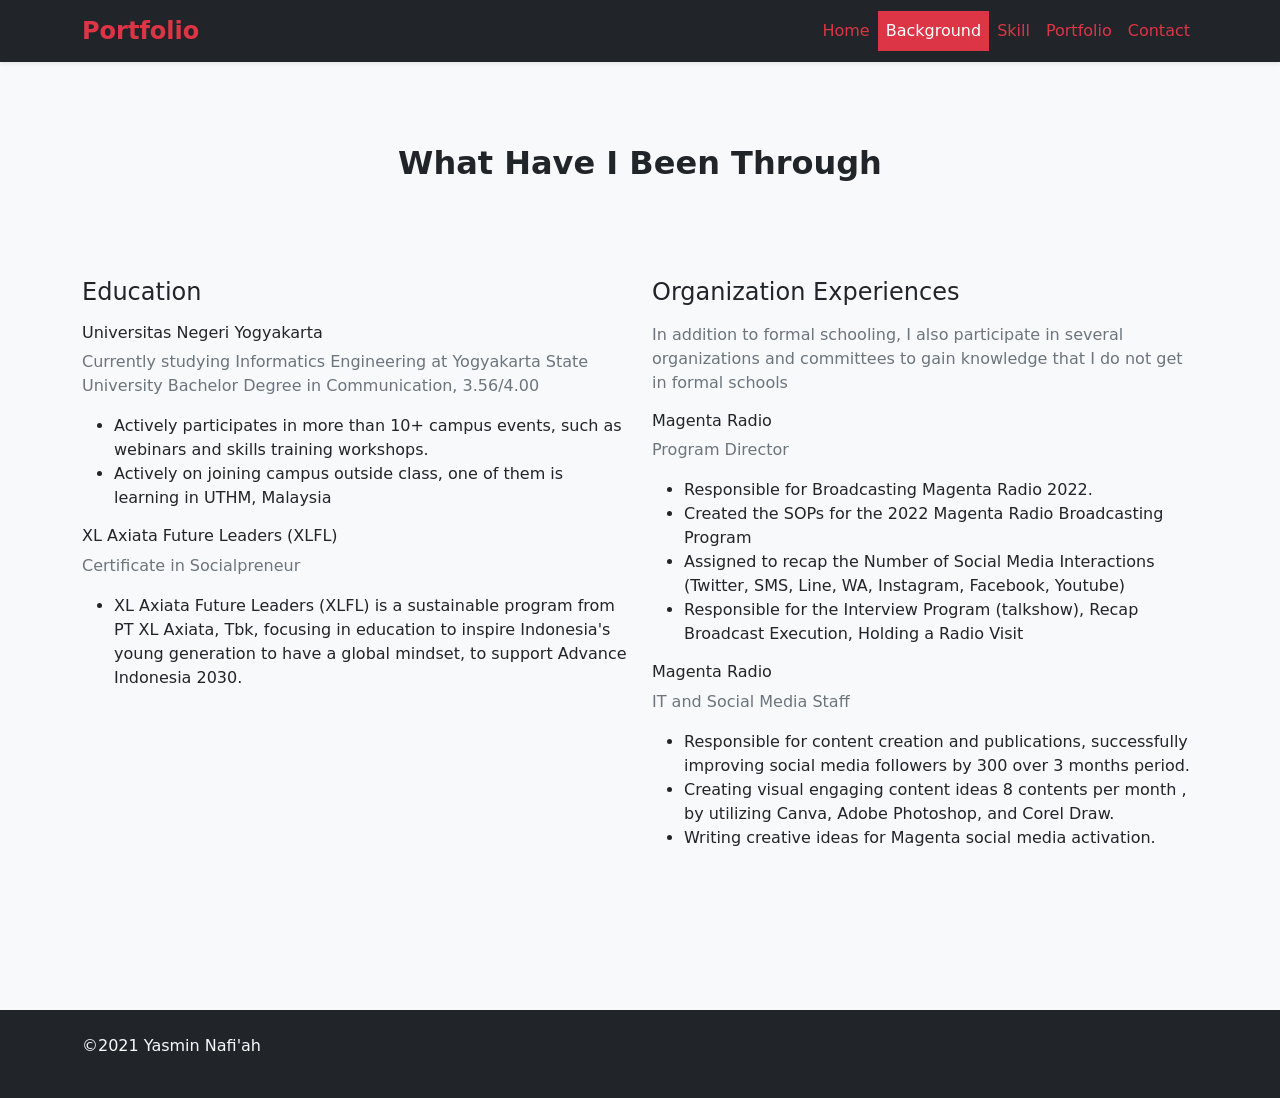
==== Background.html @ 9e1c7cac "first commit" ====
<!DOCTYPE html>
<html lang="en">
<head>
    <meta charset="UTF-8">
    <meta http-equiv="X-UA-Compatible" content="IE=edge">
    <meta name="viewport" content="width=device-width, initial-scale=1.0">

    <title>Yasmin Nafi'ah Portfolio</title>
    <link rel="stylesheet" href="css/font-awesome.min.css">
    <link rel="stylesheet" href="css/bootstrap.min.css">
    <link rel="stylesheet" href="Style.css">
</head>
<body class="bg-light">
    <!-- Navbar Start -->
    <nav class="navbar navbar-expand-lg navbar-light bg-dark shadow-sm fixed-top">
        <div class="container-lg">
          <a class="navbar-brand text-danger fw-bold fs-4" href="Index.html">Portfolio</a>
          <button class="navbar-toggler" type="button" data-bs-toggle="collapse" data-bs-target="#navbarNavAltMarkup" aria-controls="navbarNavAltMarkup" aria-expanded="false" aria-label="Toggle navigation">
            <span class="navbar-toggler-icon"></span>
          </button>
          <div class="collapse navbar-collapse" id="navbarNavAltMarkup">
            <div class="navbar-nav ms-auto">
              <a class="nav-link text-danger" href="Index.html">Home</a> 
              <a class="nav-link active bg-danger text-white" aria-current="page" href="Background.html">Background</a>
              <a class="nav-link text-danger" href="Skill.html">Skill</a>
              <a class="nav-link text-danger" href="Portfolio.html">Portfolio</a>
              <a class="nav-link text-danger" href="Contact.html">Contact</a>
            </div>
          </div>
        </div>
      </nav>
    <!-- Navbar End -->

    <!-- About Section Start-->
    <section class="about py-5" id="about">
        <div class="container-lg py-5">
            <div class="row justify-content-center py-5">
                <div class="col-lg-8">
                    <div class="section-tittle text-center">
                        <h2 class="fw-bold mb-5">What Have I Been Through</h2>
                    </div>
                </div>
            </div>
            <div class="row">
                <div class="col-md-6">
                    <div class="about-text">
                        <h3 class="fs-4 mb-3">Education</h3>
                    </div>
                        <ul style="padding-left: 0px;">
                            <h6>Universitas Negeri Yogyakarta</h6>
                            <p class="text-muted"> Currently studying Informatics Engineering at Yogyakarta State University Bachelor Degree in Communication, 3.56/4.00 
                            </p>
                        </ul>
                        <ul class="list-style">
                           
                            <li>Actively participates in more than 10+ campus events, such as webinars and skills training workshops.</li> 
                            <li>Actively on joining campus outside class, one of them is learning in UTHM, Malaysia</li>
                        </ul>

                        <ul style="padding-left: 0px;">
                            <h6>XL Axiata Future Leaders (XLFL)</h6>
                            <p class="text-muted"> Certificate in Socialpreneur
                            </p>
                        </ul>
                        <ul class="list-style">
                           
                            <li>XL Axiata Future Leaders (XLFL) is a sustainable program from PT XL Axiata, Tbk, focusing in education to inspire Indonesia's young 
                                generation to have a global mindset, to support Advance Indonesia 2030. </li> 
                        </ul>                        
                </div>
                <div class="col-md-6 pb-5">
                    <div class="about-text">
                        <h3 class="fs-4 mb-3">Organization Experiences</h3>
                        <p class="text-muted">In addition to formal schooling, I also participate in several organizations and committees to gain knowledge that I do not get in formal schools</p>
                    </div>
                        <ul style="padding-left: 0px;">
                            <h6>Magenta Radio</h6>
                            <p class="text-muted"> Program Director </p>
                        </ul>
                        <ul class="list-style">
                            <li>Responsible for Broadcasting Magenta Radio 2022.</li> 
                            <li>Created the SOPs for the 2022 Magenta Radio Broadcasting Program</li>
                            <li>Assigned to recap the Number of Social Media Interactions (Twitter, SMS, Line, WA, Instagram, Facebook, Youtube)                            </li>
                            <li>Responsible for the Interview Program (talkshow), Recap Broadcast Execution, Holding a Radio Visit</li>
                        </ul>
                        
                        <ul style="padding-left: 0px;">
                            <h6>Magenta Radio</h6>
                            <p class="text-muted"> IT and Social Media Staff </p>
                        </ul>
                        <ul class="list-style">
                            <li>Responsible for content creation and publications, successfully improving social media followers by 300 over 3 months period.</li> 
                            <li>Creating visual engaging content ideas 8 contents per month , by utilizing Canva, Adobe Photoshop, and Corel Draw.</li>
                            <li>Writing creative ideas for Magenta social media activation.</li>
                        </ul>
                </div>
            </div>
            
        </div>
    </section>
    <section class="freelancer-available bg-dark">
       
    </section>
    <!-- About Section End-->

    <!-- Footer Section Start-->
    <section class="bg-dark">
        <div class="container-lg py-4">
            <div class="row">
                <div class="col-xs-12 col-sm-6">
                    <p class="text-light">©2021 Yasmin Nafi'ah</p>
                </div>
            </div>
        </div>
      </section>
    <!-- Footer Section End-->

<script src="js/bootstrap.bundle.min.js"></script>
</body>
</html>
---- Style.css ----
.inner {
    overflow: hidden;
}

.inner img {
    transition: all 1.5s ease;
}

.inner:hover img {
    transform: scale(1.5);
}
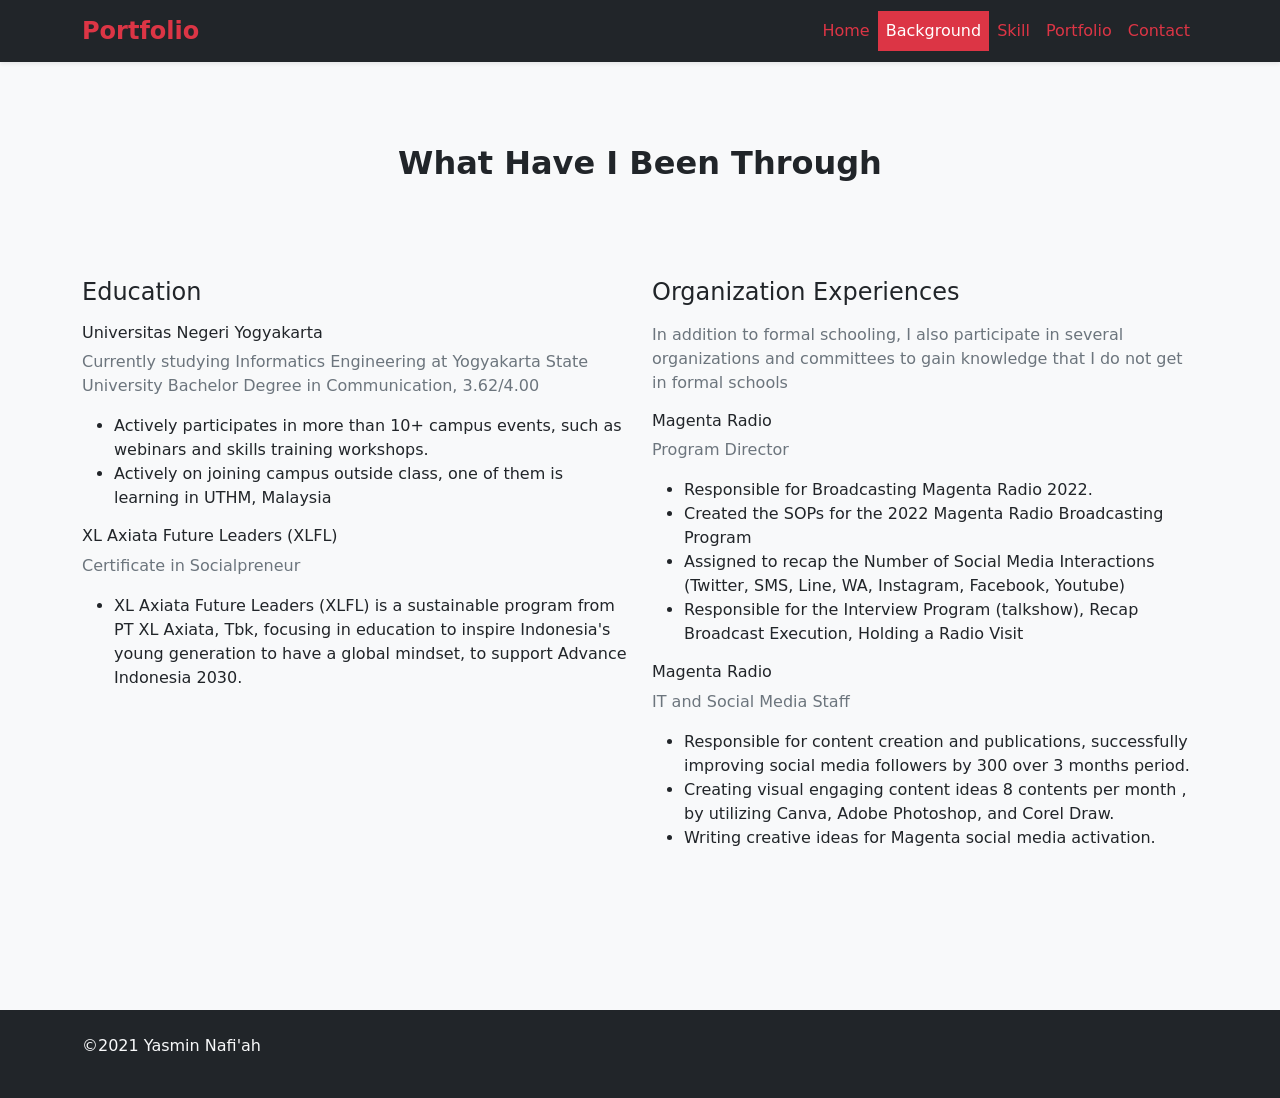
==== commit bba14879: "Background.html" ====
--- a/Background.html
+++ b/Background.html
@@ -48,7 +48,7 @@
                     </div>
                         <ul style="padding-left: 0px;">
                             <h6>Universitas Negeri Yogyakarta</h6>
-                            <p class="text-muted"> Currently studying Informatics Engineering at Yogyakarta State University Bachelor Degree in Communication, 3.56/4.00 
+                            <p class="text-muted"> Currently studying Informatics Engineering at Yogyakarta State University Bachelor Degree in Communication, 3.62/4.00 
                             </p>
                         </ul>
                         <ul class="list-style">
@@ -117,4 +117,4 @@
 
 <script src="js/bootstrap.bundle.min.js"></script>
 </body>
-</html>+</html>
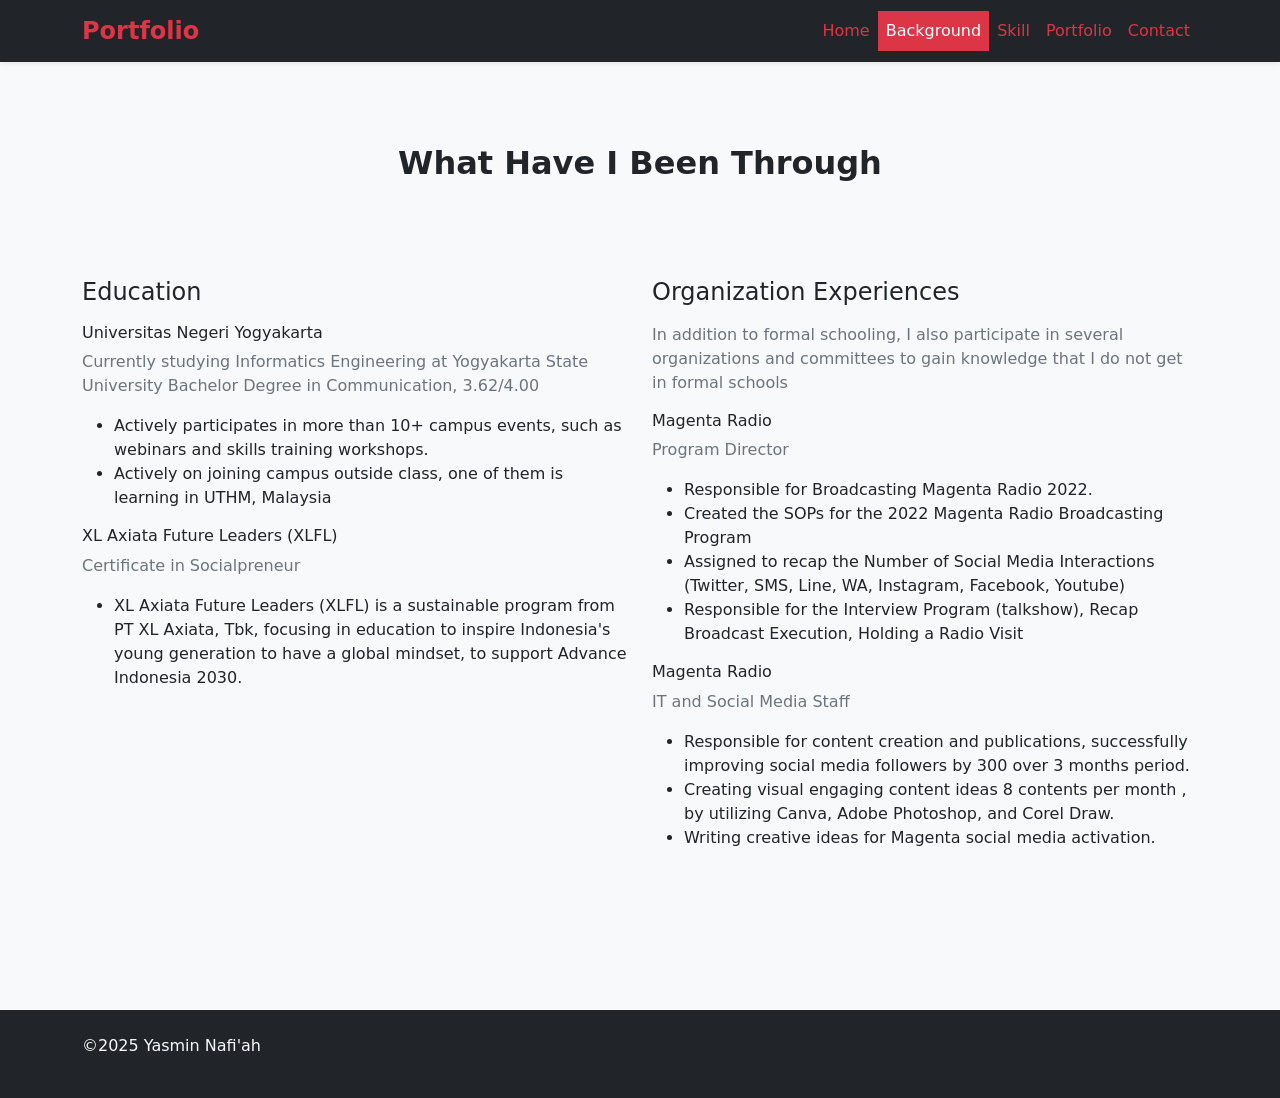
==== commit 8bfede5d: "Background.html" ====
--- a/Background.html
+++ b/Background.html
@@ -108,7 +108,7 @@
         <div class="container-lg py-4">
             <div class="row">
                 <div class="col-xs-12 col-sm-6">
-                    <p class="text-light">©2021 Yasmin Nafi'ah</p>
+                    <p class="text-light">©2025 Yasmin Nafi'ah</p>
                 </div>
             </div>
         </div>
